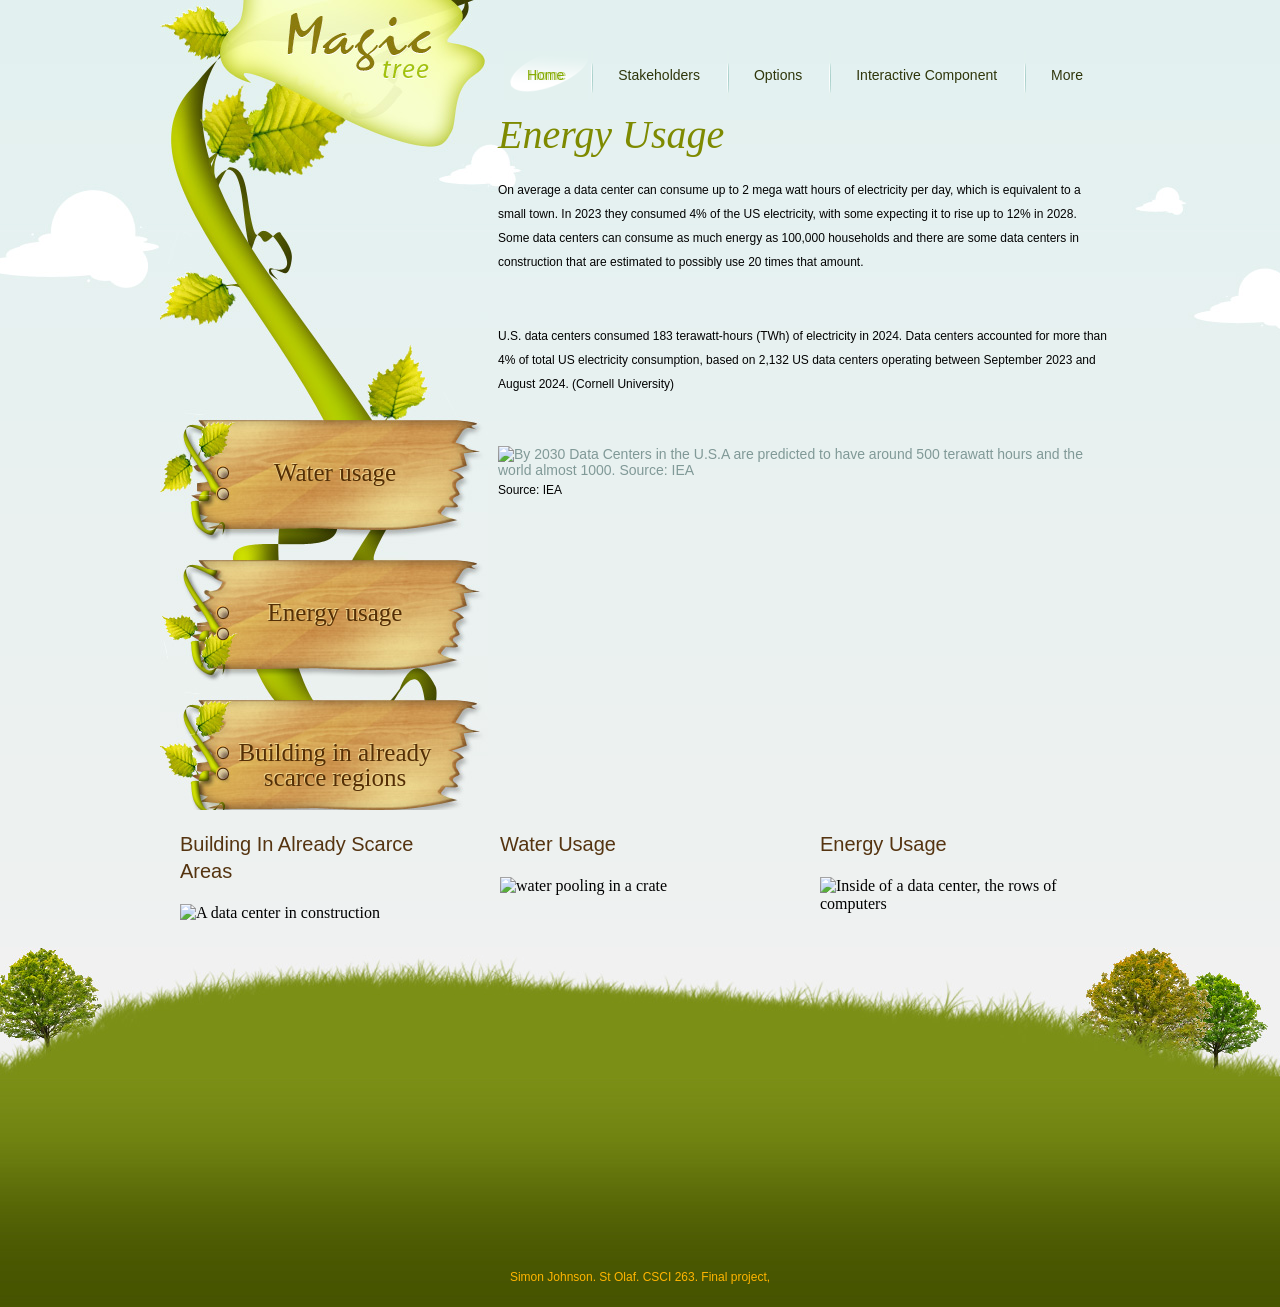
==== Energy.html @ 9102fb9a "initial commit" ====
<!DOCTYPE html>
<!-- Website template by freewebsitetemplates.com -->
<html lang="en">
<head>
	<title>Energy Usage</title>
	<meta charset="utf-8">
	<link href="css/style.css" rel="stylesheet" type="text/css">
	<!--[if IE 6]>
		<link href="css/ie6.css" rel="stylesheet" type="text/css">
	<![endif]-->
	<!--[if IE 7]>
		<link href="css/ie7.css" rel="stylesheet" type="text/css">
	<![endif]-->
</head>
<body>
	<div id="background">
		<div id="page">
			<div id="body">
				<div id="sidebar"> <a id="logo" href="index.html">&nbsp;</a>
					<ul>
						<li>
							<a href="Water.html">Water usage</a>
						</li>
						<li>
							<a href="Energy.html">Energy usage</a>
						</li>
						<li>
							<a href="Scarce.html">Building in already scarce regions</a>
						</li>
					</ul>
				</div>
				<div id="content">
					<div id="header">
						<ul class="navigation">
							<li class="first">
								<a class="active" href="index.html">Home</a>
							</li>
							<li>
								<a href="stakeholders.html">Stakeholders</a>
							</li>
							<li>
								<a href="Options.html">Options</a>
							</li>
							<li>
								<a href="interactive.html">Interactive Component</a>
							</li>
                            <li>
							<a href="WhereToLearnMore.html">More</a>
							</li>
						</ul>
					</div>
					<div class="body">
						<div class="content">
							<h2>Energy Usage</h2>
							<ul>
								<li>
									
									<p>
										On average a data center can consume up to 2 mega watt hours of electricity per day, which is equivalent to a small town. In 2023 they consumed 4% of the US electricity, with some expecting it to rise up to 12% in 2028. 
									Some data centers can consume as much energy as 100,000 households and there are some data centers in construction that are estimated to possibly use 20 times that amount. 
                                    </p>

								</li>
								<li>
									
									<p>
										U.S. data centers consumed 183 terawatt-hours (TWh) of electricity in 2024. Data centers accounted for more than 4% of total US electricity consumption, based on 2,132 US data centers operating between September 2023 and August 2024. (Cornell University)
								<li>
								<img src="C:\Users\sujbb\CSCI263\magictree\magictree\images\nature-data-centers_graphic2.webp" width="600" height="400" alt="By 2030 Data Centers in the U.S.A are predicted to have around 500 terawatt hours and the world almost 1000. Source: IEA">
								<p>Source: IEA</p>
									
							</ul>
						</div>
					</div>
				</div>
				<div class="featured">
					<ul>
						<li>
							<h2> <a href="Scarce.html">Building In Already Scarce Areas</a> </h2>
							<img src="C:\Users\sujbb\CSCI263\magictree\magictree\images\74351695066b90034c7b18347855fba4f9cb1cdf-1200x675.png" width="280" height="140" alt="A data center in construction">
							
						</li>
						<li>
							<h2> <a href="Water.html">Water Usage</a> </h2>
							<img src="C:\Users\sujbb\CSCI263\magictree\magictree\images\world-water-day-featured-1.jpg" width="280" height="140" alt="water pooling in a crate">
						</li>
						<li>
							<h2> <a href="Energy.html">Energy Usage</a> </h2>
							<img src=c:\Users\sujbb\Downloads\man-monitoring-data-center-energy-consumption.jpg width="280" height="140" alt="Inside of a data center, the rows of computers">
						</li>
					</ul>
				</div>
			</div>
			<div id="footer">
				<div class="section">
					
					<ul>
						
						
					</ul>
				</div>
				<div class="footnote"> <span>Simon Johnson. St Olaf. CSCI 263. Final project,</span> </div>
			</div>
		</div>
	</div>
</body>
</html>
---- css/style.css ----
/** Website template by freewebsitetemplates.com **/
body {
	margin:0;
	padding:0;
	background: url("../images/bg-body.gif");
	background-position:top;
	background-repeat:repeat-x;
	background-color:#f0f0f0;
}
a {
	outline:0;
}
#background {
	background: url("../images/bg-footer.jpg");
	background-position:bottom;
	background-repeat:repeat-x;
	min-height:1140px;
}
#background #page {
	background: url("../images/clouds.jpg");
	background-position:center top;
	background-repeat:repeat-x;
	min-height:1140px;
}
#background #page #body {
	width:960px;
	margin:0 auto 25px;
	overflow:hidden;
}
#background #page #body #sidebar {
	width:328px;
	overflow:hidden;
	float:left;
	background: url("../images/bg-sidebar.jpg");
	background-position:top;
	background-repeat:repeat-x;
}
#background #page #body #sidebar a#logo {
	display:block;
	width:300px;
	height:160px;
	text-decoration:none;
	margin:0 auto;
}
#background #page #body #sidebar ul {
	margin:260px 0 0 70px;
	padding:0;
	list-style:none;
}
#background #page #body #sidebar ul li {
	width:210px;
	height:110px;
	margin:30px 0 0 0;
	line-height:110px;
	text-align:center;
}
#background #page #body #sidebar ul li a {
	font-family: 'Times New Roman';
	font-size:25px;
	text-decoration:none;
	color:#542f06;
	display:block;
	line-height:25px;
	padding-top:40px;
	outline:0;
	text-shadow:-1px -1px 0 #f1d791;
}
#background #page #body #sidebar ul li a:hover {
	color:#542f06;
	font-family: 'Times New Roman';
}
#background #page #body #sidebar ul li a span {
	display:block;
}
#background #page #body .sidebar {
	width:328px;
	height:1110px;
	float:left;
	background: url("../images/bg-blog-sidebar.jpg");
	background-position:top;
	background-repeat:repeat-x;
}
#background #page #body .sidebar a#logo {
	display:block;
	width:300px;
	height:160px;
	text-decoration:none;
	margin:0 auto;
}
#background #page #body .sidebar .connect {
	margin:270px 0 0 110px;
	width:200px;
}
#background #page #body .sidebar .connect h2 {
	margin:0;
	padding:0;
	font-family:'Times New Roman';
	font-style:Italic;
	font-size:25px;
	color:#542f06;
	text-shadow:0 1px 0 #f2d88a;
	font-weight:normal;
	width:200px;
	margin:0 0 0 -20px;
}
#background #page #body .sidebar .connect a {
	text-decoration:none;
	margin:0 0 0 5px;
}
#background #page #body .sidebar .connect a.facebook {
	background: url("../images/icon.png") no-repeat scroll 0 0 transparent;
	height:41px;
	width:41px;
	display:block;
	float:left;
	margin:5px 10px 0 -10px;
}
#background #page #body .sidebar .connect a.facebook:hover {
	opacity:0.8;
	filter:alpha(opacity=80); /* Needed for IE8 and old versions */
}
#background #page #body .sidebar .connect a.twitter {
	background: url("../images/icon.png") no-repeat scroll 0 -395px transparent;
	height:41px;
	width:41px;
	display:block;
	float:left;
	margin:5px 10px 0 0;
}
#background #page #body .sidebar .connect a.twitter:hover {
	opacity:0.8;
	filter:alpha(opacity=80); /* Needed for IE8 and old versions */
}
#background #page #body .sidebar .connect a.flickr:hover {
	opacity:0.8;
	filter:alpha(opacity=80); /* Needed for IE8 and old versions */
}
#background #page #body .sidebar .connect a.google {
	background: url("../images/icon.png") no-repeat scroll 0 -162px transparent;
	height:41px;
	width:41px;
	display:block;
	float:left;
	margin:5px 10px 0 0;
}
#background #page #body .sidebar .section {
	/*margin:120px 0 0 100px;*/
	width:200px;
	padding:120px 64px 0 64px;
}
#background #page #body .sidebar .section h2 {
	font-family:'Times New Roman';
	font-style:Italic;
	font-size:25px;
	color:#542f06;
	text-shadow:0 1px 0 #f2d88a;
	font-weight:normal;
	width:200px;
	margin:0;
	padding:0 0 0 25px;
}
#background #page #body .sidebar .section ul {
	list-style:none;
	margin:0;
	padding:0 0 0 35px;
	width:200px;
}
#background #page #body .sidebar .section ul li a {
	color:#9d5507;
	text-decoration:none;
	font-family: Times;
	font-size:24px;
	font-style:italic;
	text-shadow:0 1px 0 #f2d88a;
}
#background #page #body .sidebar .section ul li ul {
	width:auto;
	padding:0 0 0 20px;
}
#background #page #body .sidebar .section ul li ul li {
	margin:5px 0;
}
#background #page #body .sidebar .section ul li {
	margin:5px 0;
}
#background #page #body .sidebar .section ul li ul li a {
	color:#4e3b26;
	text-decoration:none;
	font-family: Arial;
	font-size:14px;
	font-style:normal;
}
#background #page #body .sidebar .section ul li ul li a:hover {
	color:#4e3b26;
}
#background #page #body .sidebar .section ul li ul li a span {
	color:#9d5507;
}
#background #page #body #content {
	width:632px;
	float:left;
	overflow:hidden;
}
#background #page #body #content #header {
	width:632px;
	height:61px;
	padding-top:50px;
	position:relative;
}
#background #page #body #content #header ul.navigation {
	list-style:none;
	margin:0;
	padding:0;
	position:absolute;
	right:10px;
}
#background #page #body #content #header ul.navigation li {
	float:left;
	height:50px;
	line-height:50px;
	background:url("../images/menu-separator.gif") no-repeat scroll left center;
	padding:0 2px;
}
#background #page #body #content #header ul.navigation li.first {
	background:none;
}
#background #page #body #content #header ul.navigation li a {
	display:block;
	text-decoration:none;
	color:#2f360b;
	padding:0 25px;
	font-family:Arial;
	font-size:14px;
}
#background #page #body #content #header ul.navigation li a:hover {
	background: url("../images/bg-menu-hover.gif") no-repeat scroll center center;
	display:block;
	text-decoration:none;
	color:#84aa01;
	text-shadow:2px 0px #c2d485;
	font-family:Arial;
	font-size:14px;
}
#background #page #body #content #header ul.navigation li a.active {
	background: url("../images/bg-menu-hover.gif") no-repeat scroll center center;
	display:block;
	text-decoration:none;
	color:#84aa01;
	text-shadow:2px 0px #c2d485;
	font-family:Arial;
	font-size:14px;
}
#background #page #body #content .body {
	width:632px;
}
#background #page #body #content .body .content {
	font-family:Arial;
	font-size:14px;
	padding: 0 10px;
	width:612px;
	color:#809997;
}
#background #page #body #content .body .content p {
	font-family:Arial;
	font-size:14px;
	width:612px;
	color:#020202;
	line-height:25px;
}
#background #page #body #content .body .content p a {
	color:#030303;
}
#background #page #body #content .body .content p a:hover {
	color:#020202;
}
#background #page #body #content .body .content h2 {
	color:#7e8a00;
	font-family: 'Times New Roman';
	font-size:40px;
	font-style:Italic;
	margin:0 0 20px 0;
	font-weight:normal;
}
#background #page #body #content .body .content ul {
	list-style:none;
	margin:0;
	padding:0;
}
#background #page #body #content .body .content ul li {
	margin:0 0 50px 0;
	padding:0;
}
#background #page #body #content .body .content ul li h3 {
	font-family:Arial;
	font-size:20px;
	color:#542F06;
	font-weight:normal;
	margin:20px 0 0 0;
	line-height:24px;
}
#background #page #body #content .body .content ul li h3 a:hover {
	color:#809997;
}
#background #page #body #content .body .content ul li h3 a {
	font-family:Arial;
	font-size:20px;
	color:#542F06;
	text-decoration:none;
	line-height:20px;
}
#background #page #body #content .body .content ul li p {
	font-family:Arial;
	font-size:12px;
	line-height:24px;
	color:#030303;
	margin-top:0;
}
#background #page #body #content .body .content ul li p a {
	color:#999999;
}
#background #page #body #content .body .content ul li p span {
	display:block;
}
#background #page #body #content .body .content ul li p a:hover {
	color:#75bab4;
}
#background #page #body #content .body .content ul li ul {
	margin: 0 0 0 80px;
	padding:0;
}
#background #page #body #content .body .content ul li h4 {
	font-family:Arial;
	font-size:20px;
	line-height:24px;
	color:#553410;
	margin:20px 0 0 40px;
	font-weight:normal;
}
#background #page #body #content .body .content ul li ul a {
	text-decoration:none;
	font-size:14px;
	color:#809997;
}
#background #page #body #content .body .content ul li h4 a {
	font-family:Arial;
	font-size:20px;
	color:#553410;
	text-decoration:none;
}
#background #page #body #content .body .content ul li h4 a:hover {
	color:#553410;
}
#background #page #body #content .body .content ul li ul li {
	height:25px;
	margin:0;
	padding:0;
}
#background #page #body #content .body .content ul {
	margin:0;
	padding:0;
}
#background #page #body #content .body .content ul.news li img {
	float:left;
	margin-right:20px;
}
#background #page #body #content .body .content ul.news p {
	margin:-5px 0 0 0;
	width:290px;
	float:left;
	font-family: Arial;
	font-size: 12px;
	color:#809997;
	text-align:left;
}
#background #page #body #content .body .content ul.news p a {
	text-decoration:underline;
}
#background #page #body #content .body .content ul.news p a:hover {
	color:#75bab4;
}
#background #page #body #content .body .content ul.news li {
	height:220px;
	background: url("../images/separator.gif");
	background-position: bottom center;
	background-repeat:no-repeat;
}
#background #page #body #content .body .content ul.news li h1 {
	color: #553410;
	font-family: Arial;
	font-size: 20px;
	font-weight: normal
}
#background #page #body #content .body .content ul.news li h1 a {
	color: #553410;
	font-family: Arial;
	font-size: 20px;
	font-weight: normal;
	text-decoration: none;
}
#background #page #body #content .body .content ul.news li.last {
	background:none;
}
#background #page #body #content .body .content ul.news li p a.readmore {
	text-decoration:none;
	color:#ff9000;
	font-family:Arial;
	font-size:14px;
}
#background #page #body #content .body .content ul.news li p a.readmore:hover {
	color:#809997;
}
#background #page #body #content .body .content ul.section {
	margin:0 0 15px 0;
	overflow:hidden;
}
#background #page #body #content .body .content ul.section p {
	font-family: Arial;
	font-size: 14px;
	margin:0 0 30px 0;
	overflow: hidden;
	padding: 0 30px;
	width: 540px;
}
#background #page #body #content .body .content ul.section li {
	background: url("../images/separator.gif");
	background-position: bottom center;
	background-repeat:no-repeat;
	padding-bottom:20px;
	margin:0 0 20px 0;
}
#background #page #body #content .body .content ul.section li h1 {
	color: #4E83AE;
	font-family: "Myriad Pro";
	font-weight:normal;
	font-size: 18px;
	background-image: url("../images/bg-heading.jpg");
	background-position: center;
	background-repeat:no-repeat;
	width:610px;
	height:92px;
}
#background #page #body #content .body .content ul.section li h1 span {
	position:relative;
	top:-18px;
	left:16px;
	width:60px;
	display:inline-block;
	text-align:center;
	color:#8b7b0e;
}
#background #page #body #content .body .content ul.section li span.connect {
	position:relative;
	top:-55px;
	left:470px;
	width:30px;
}
#background #page #body #content .body .content ul.section li h1 a {
	font-weight: normal;
	text-decoration: none;
	color:#553410;
	font-family: 'Times';
	font-style:Italic;
	font-size:25px;
	margin:0 0 0 50px;
	position:relative;
	top:0;
	height:24px;
	line-height:115px;
	width:300px;
	text-shadow:0 1px 0 #f2d68e;
}
#background #page #body #content .body .content ul.section li span.connect a {
	margin:0 5px;
}
#background #page #body #content .body .content ul.section li span.connect a:hover {
	opacity:0.8;
	filter:alpha(opacity=80); /* Needed for IE8 and old versions */
}
#background #page #body #content .body .content ul.section li span.connect a.facebook {
	background-image: url("../images/icon.png");
	background-repeat:no-repeat;
	display:inline-block;
	height:21px;
	width:21px;
	background-position: 0 -91px;
	margin:0;
	padding:0;
	cursor:pointer;
	text-decoration:none;
}
#background #page #body #content .body .content ul.section li span.connect a.heart {
	background-image: url("../images/icon.png");
	background-repeat:no-repeat;
	display:inline-block;
	height:21px;
	width:12px;
	background-position: 0 -253px;
	cursor:pointer;
	text-decoration:none;
}
#background #page #body #content .body .content ul.section li span.connect a.twitter {
	background-image: url("../images/icon.png");
	background-repeat:no-repeat;
	background-position: 0 -324px;
	display:inline-block;
	height:21px;
	width:21px;
	cursor:pointer;
	text-decoration:none;
}
#background #page #body #content .body .content ul.section li.last {
	background: url("../images/separator-long2.gif");
	background-position: bottom center;
	background-repeat:no-repeat;
	padding-bottom:30px;
}
#background #page #body #content .body .content ul.section li p a.readmore {
	text-decoration:none;
	color:#ff9000;
	font-family:Arial;
	font-size:14px;
}
#background #page #body #content .body .content ul.section li p a.readmore:hover {
	color:#809997;
}
#background #page #body #content .body .content a.previous {
	position:relative;
	left:0px;
	top:-20px;
	display:inline-block;
	text-decoration:none;
	color:#8b7b0e;
}
#background #page #body #content .body .content a.next {
	position:relative;
	left:480px;
	top:-20px;
	display:inline-block;
	text-decoration:none;
	color:#8b7b0e;
}
#background #page #body #content .body .content ul li a.more {
	text-decoration:none;
	color:#ff9000;
	font-family:Arial;
	font-size:14px;
	margin-left:80px;
}
#background #page #body #content .body .content ul li ul li a {
	color:#809997;
	font-size:12px;
	font-family:Arial;
	line-height:24px;
}
#background #page #body #content .body .content ul li ul li a:hover {
	color:#75bab4;
}
#background #page #body #content .body .content ul li ul li a:hover span {
	color:#75bab4;
}
#background #page #body #content .body .content ul li ul li a span {
	color:#809997;
	font-size:12px;
}
#background #page #body .featured {
	width:960px;
	clear:both;
	margin-bottom:50px;
}
#background #page #body .featured ul {
	list-style:none;
	margin:0;
	padding:0;
	width:960px;
}
#background #page #body .featured ul li {
	float:left;
	width:280px;
	margin: 0 20px;
}
#background #page #body .featured h2 a {
	color:#553410;
	text-decoration:none;
	font-family:Arial;
	font-size:20px;
	font-weight:normal;
}
#background #page #body .featured p {
	padding: 0 100px;
	color:#809997;
	font-size:25px;
	line-height:36px;
	text-align:center;
	font-family:"Times New Roman";
	font-weight:normal;
}
#background #page #body .featured p a {
	color:#809997;
}
#background #page #body .featured p a:hover {
	color:#75bab4;
}
#background #page #body .featured ul li p {
	color:#809997;
	line-height:24px;
	padding: 0;
	font-size:12px;
	text-align:justify;
	font-family:Arial;
}
#background #page #body .featured ul li p a {
	text-decoration:underline;
	color:#809997;
}
#background #page #body .featured ul li p a:hover {
	color:#75bab4;
}
#background #page #body .featured ul li p a.more {
	text-decoration:none;
	color:#ff9000;
	font-family:Arial;
	font-size:12px;
}
#background #page #body .featured ul li p a.more:hover {
	color:#75716B;
}
#background #page #body #content form label span {
	display:block;
}
#background #page #body #content form label input {
	background: url("../images/input.jpg");
	background-position: bottom center;
	background-repeat:no-repeat;
	width:270px;
	padding:9px 5px;
	line-height:31px;
	border:0;
	color: #809997;
	font-family: Arial;
	font-size: 14px;
	line-height: 25px;
}
#background #page #body #content form {
	margin:30px 0 50px 0;
}
#background #page #body #content form label {
	display:block;
	margin-bottom:20px;
}
#background #page #body #content form label textarea {
	background: url("../images/bg-textarea.jpg");
	background-position: bottom center;
	background-repeat:no-repeat;
	width:590px;
	padding:5px 5px;
	height:438px;
	border:0;
	color: #809997;
	font-family: Arial;
	font-size: 14px;
	line-height: 25px;
}
#background #page #body #content form input[type="submit"] {
	background: url("../images/button-submit.gif");
	background-position: bottom center;
	background-repeat:no-repeat;
	height:30px;
	width:110px;
	border:0;
	cursor:pointer;
}
#background #page #footer {
	width:100%;
	background: url("../images/bg-footer2.jpg");
	background-position: center top;
	background-repeat:no-repeat;
	height:360px;
}
#background #page #footer .section {
	width:960px;
	height:300px;
	margin: 0 auto;
	overflow:hidden;
}
#background #page #footer .section h2 {
	font-family:"Times New Roman";
	font-style:Italic;
	font-weight:normal;
	font-size:20px;
	color:#ffd200;
	position:relative;
	left:20px;
	top:50px;
	width:200px;
}
#background #page #footer .section ul {
	list-style:none;
	margin:0;
	padding:30px 0 0 0;
	width:960px;
	height:200px;
	position:relative;
	top:10px;
}
#background #page #footer .section ul h2 {
	font-family:"Times New Roman";
	font-style:Italic;
	font-weight:normal;
	font-size:20px;
	color:#ffd200;
	position:relative;
	left:20px;
	top:10px;
	width:200px;
}
#background #page #footer .section ul li {
	float:left;
	width:280px;
	margin: 0 20px;
	background:url("../images/bg-footer-item.jpg") no-repeat scroll center center;
	height:200px;
	border:0;
}
#background #page #footer .section ul li h1 {
	width:200px;
	font-family:"Times New Roman";
	font-weight:normal;
	font-size:25px;
	color:#ffae00;
	margin:30px 0 5px 30px;
}
#background #page #footer .section ul li p {
	padding:0 20px 10px 30px;
	font-family:arial;
	font-size:14px;
	color:#492d01;
	margin:0;
}
#background #page #footer .section ul li p a {
	color:#492d01;
	text-decoration:underline;
}
#background #page #footer .section ul li p a:hover {
	color:#75bab4;
}
#background #page #footer .section ul li.first {
	background:none;
	width:280px;
	margin: 0 20px;
	height:200px;
}
#background #page #footer .section ul li img {
	border:0;
}
#background #page #footer .section ul li img:hover {
	opacity:0.5;
}
#background #page #footer .section h2 a {
	color:#4e83ae;
	text-decoration:none;
	font-family:Arial;
	font-size:18px;
}
#background #page #footer .section ul li p {
	color:#492d01;
	line-height:24px;
	font-family:Arial;
	font-size:12px;
}
#background #page #footer .footnote {
	width:960px;
	height:60px;
	line-height:60px;
	text-align:center;
	margin: 0 auto;
	color:#ffb500;
	font-family:Arial;
	font-size:12px;
}
#background #page #footer .footnote a {
	text-decoration:none;
	color:#ffb500;
}
#background #page #footer .footnote a:hover {
	color:#75bab4;
}
#section {
	text-align:center;
	background:url('../images/bg-footer3.jpg');
}
---- css/ie6.css ----
/** Website template by freewebsitetemplates.com **/
#background #page #body #sidebar ul li {
	margin:20px 0 0 0;
}
#background #page #body .sidebar .connect {
	margin:270px 0 0 100px;
}
#background #page #body .sidebar .connect h2 {
	width:210px;
	margin:0;
}
#background #page #body .sidebar .connect a {
	margin:0 0 0 5px;
}
#background #page #body .sidebar .section {
	margin:70px 0 0 100px;
}
#background #page #body .sidebar .section ul {
	margin-left:0px;
}
#background #page #body .sidebar .section ul li ul {
	margin-left:20px;
}
#background #page #body #content #header ul.navigation li a {
	padding:0 30px;
}
#background #page #body #content .body .content p{
	width:592px;
}
#background #page #body #content .body .content ul.section li h1 span {
	top:-10px;
}
#background #page #body #content .body .content ul.section li span.connect {
	top:-70px;
}
#background #page #body #content .body .content ul.section li h1 a {
	top:10px;
}
#background #page #body .featured ul li {
	margin: 0 17px;
}
#background #page #body #content form label input {
	height:21px;
	padding:5px 5px;
}
#background #page #footer .section ul {
	top:20px;
}
#background #page #footer .section ul h2 {
	left:30px;
	top:10px;
}
#background #page #footer .section ul li {
margin: 0 17px;
}
#background #page #footer .section ul li h1 {
	margin:20px 0 -15px 30px;
}
#background #page #footer .section ul li p {
	padding:0 20px 10px 30px;
}
#background #page #footer .section ul li.first {
	margin: 0 17px;
}
#background #page #footer .section ul li p {
	padding:0 20px 10px 30px;
}
---- css/ie7.css ----
/** Website template by freewebsitetemplates.com **/
#background #page #body #content .body .content ul.section li h1 a {
	font-weight: normal;
	text-decoration: none;
	color:#553410;
	font-family: 'Times New Roman';
	font-size:24px;
	margin:0 0 0 50px;
	position:relative;
	top:5px;
	height:24px;
	line-height:110px;
	width:300px;
}
#background #page #body #content .body .content ul.section li span.connect {
	position:relative;
	top:-60px;
	left:470px;
	width:30px;
}
#background #page #body .sidebar .section {
    padding: 75px 64px 0;
    width: 200px;
}
#background #page #body #sidebar ul li a {
    color: #542F06;
    display: block;
    font-family: 'Times New Roman';
    font-size: 25px;
    line-height: 25px;
    outline: 0 none;
    padding-top: 30px;
    text-decoration: none;
    text-shadow: -1px -1px 0 #F1D791;
}
#background #page #body #content form label input {
    line-height: 25px;
    padding: 5px 5px;
    width: 270px;
	height:25px;
}
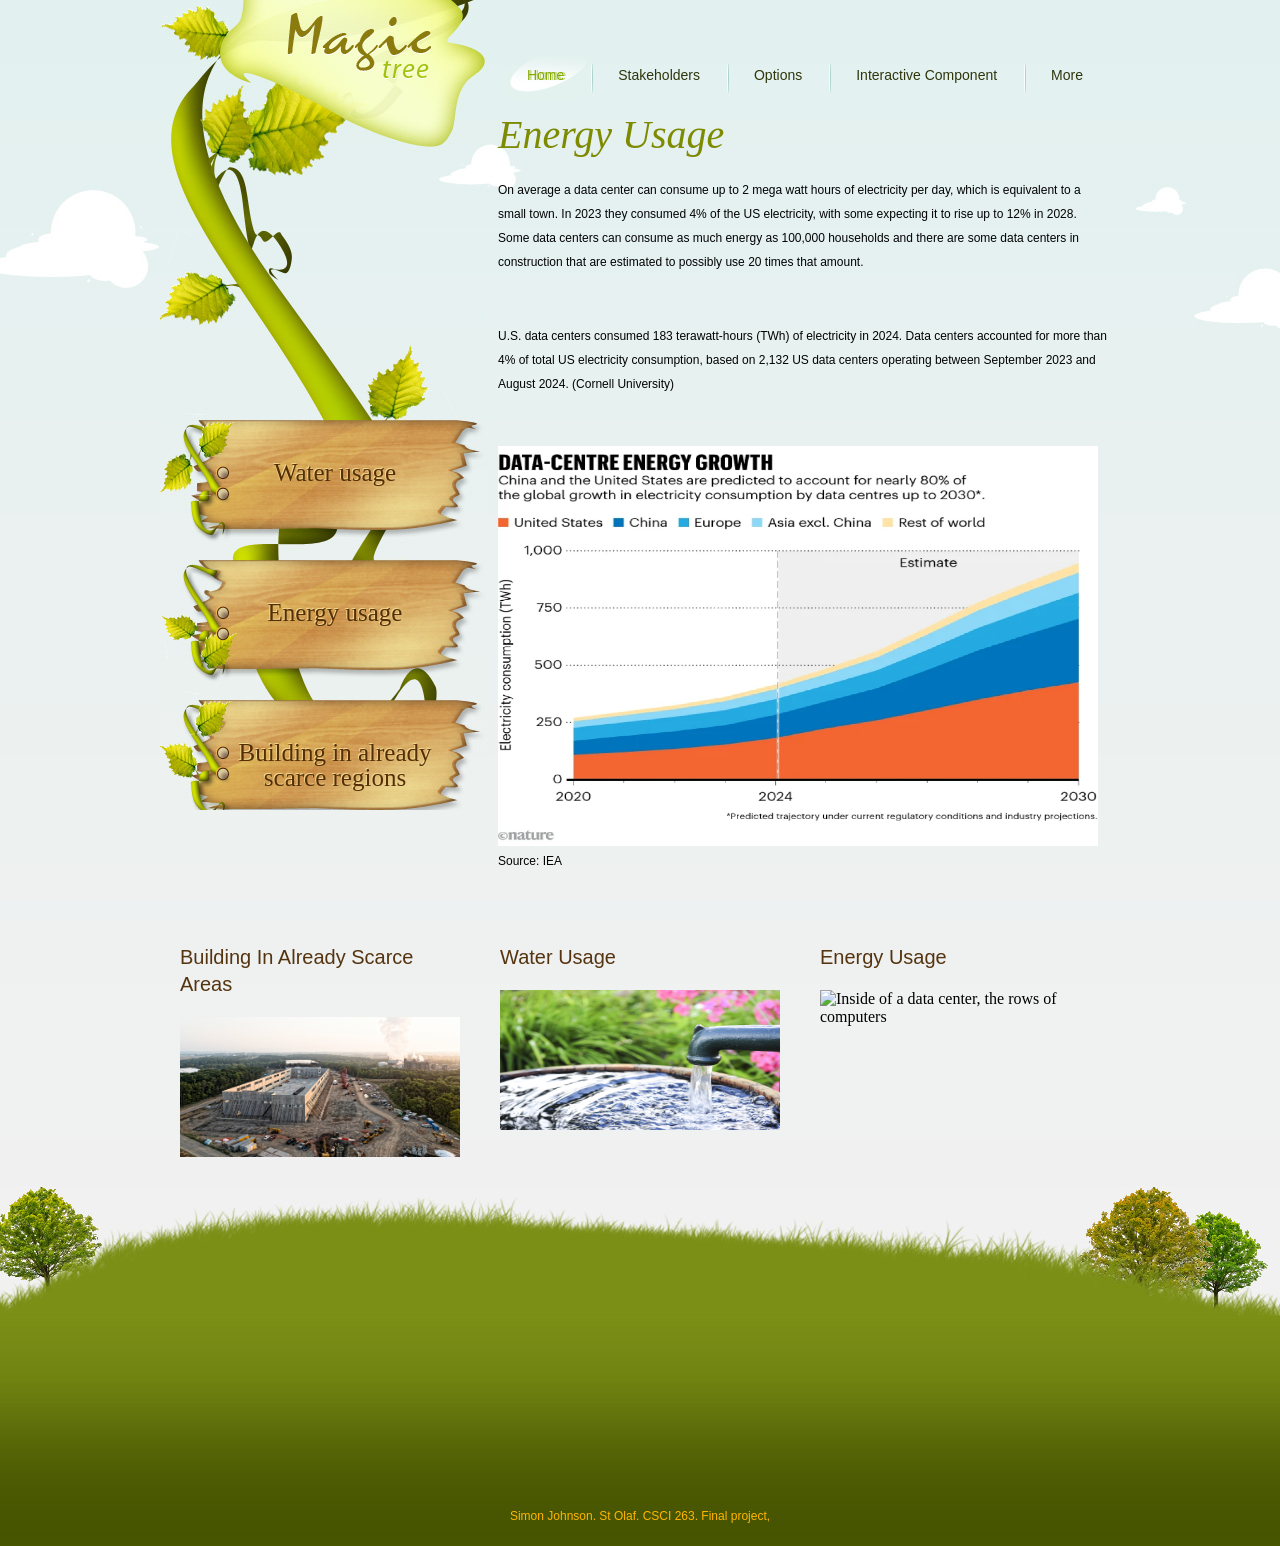
==== commit 741a83da: "done" ====
--- a/Energy.html
+++ b/Energy.html
@@ -66,7 +66,7 @@
 									<p>
 										U.S. data centers consumed 183 terawatt-hours (TWh) of electricity in 2024. Data centers accounted for more than 4% of total US electricity consumption, based on 2,132 US data centers operating between September 2023 and August 2024. (Cornell University)
 								<li>
-								<img src="C:\Users\sujbb\CSCI263\magictree\magictree\images\nature-data-centers_graphic2.webp" width="600" height="400" alt="By 2030 Data Centers in the U.S.A are predicted to have around 500 terawatt hours and the world almost 1000. Source: IEA">
+								<img src="images\nature-data-centers_graphic2.webp" width="600" height="400" alt="By 2030 Data Centers in the U.S.A are predicted to have around 500 terawatt hours and the world almost 1000. Source: IEA">
 								<p>Source: IEA</p>
 									
 							</ul>
@@ -77,16 +77,16 @@
 					<ul>
 						<li>
 							<h2> <a href="Scarce.html">Building In Already Scarce Areas</a> </h2>
-							<img src="C:\Users\sujbb\CSCI263\magictree\magictree\images\74351695066b90034c7b18347855fba4f9cb1cdf-1200x675.png" width="280" height="140" alt="A data center in construction">
+							<img src="images\74351695066b90034c7b18347855fba4f9cb1cdf-1200x675.png" width="280" height="140" alt="A data center in construction">
 							
 						</li>
 						<li>
 							<h2> <a href="Water.html">Water Usage</a> </h2>
-							<img src="C:\Users\sujbb\CSCI263\magictree\magictree\images\world-water-day-featured-1.jpg" width="280" height="140" alt="water pooling in a crate">
+							<img src="images\world-water-day-featured-1.jpg" width="280" height="140" alt="water pooling in a crate">
 						</li>
 						<li>
 							<h2> <a href="Energy.html">Energy Usage</a> </h2>
-							<img src=c:\Users\sujbb\Downloads\man-monitoring-data-center-energy-consumption.jpg width="280" height="140" alt="Inside of a data center, the rows of computers">
+							<img src="images\man-monitoring-data-center-energy-consumption.jpg width="280" height="140" alt="Inside of a data center, the rows of computers">
 						</li>
 					</ul>
 				</div>
